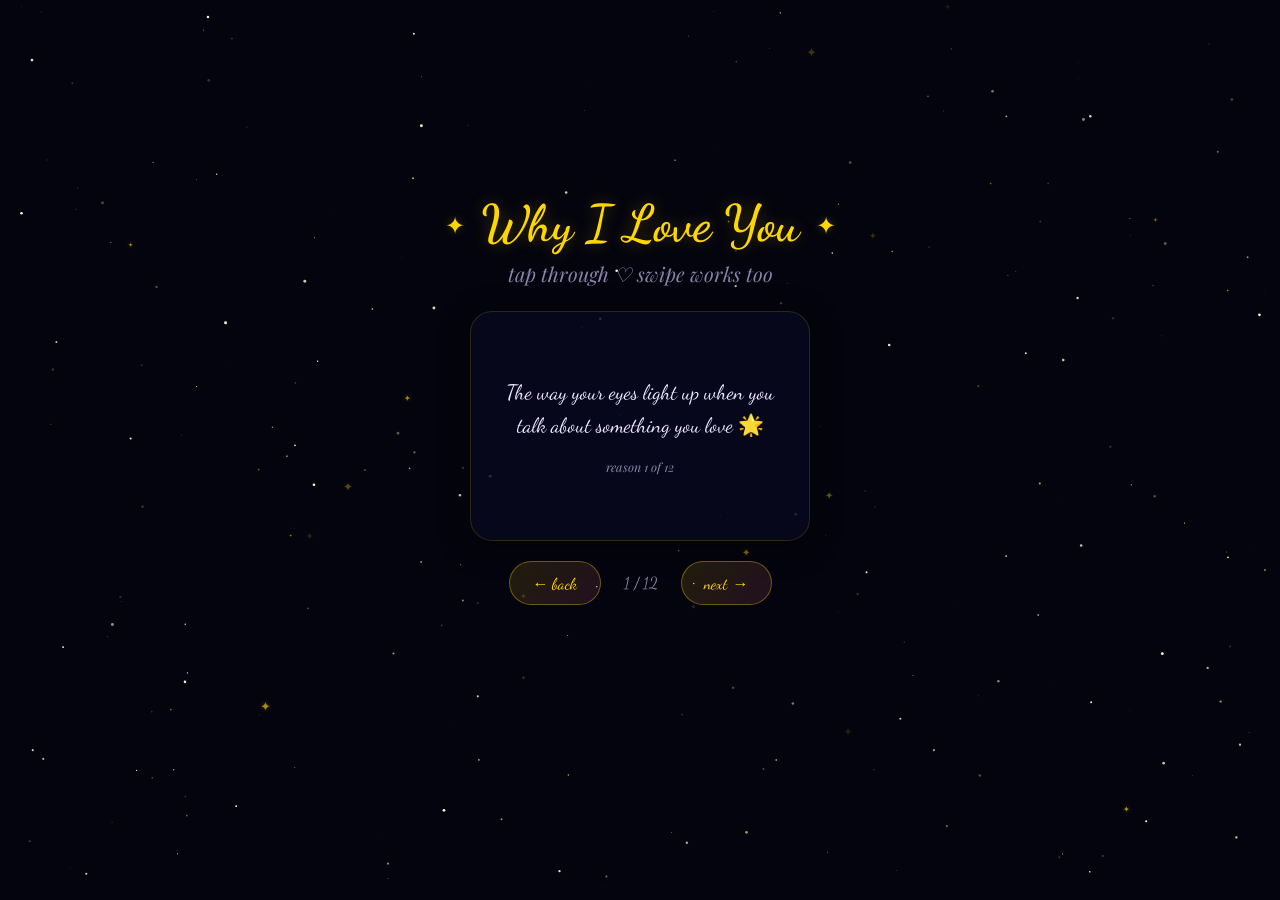
==== flipbook.html @ 4bbf95d7 "init birthday website" ====
<!DOCTYPE html>
<html lang="en">
<head>
  <meta charset="UTF-8">
  <meta name="viewport" content="width=device-width, initial-scale=1.0, maximum-scale=1.0, user-scalable=no">
  <meta name="theme-color" content="#04040e">
  <meta name="apple-mobile-web-app-capable" content="yes">
  <meta name="apple-mobile-web-app-status-bar-style" content="black-translucent">
  <meta name="robots" content="noindex">
  <title>Why I Love You ✦</title>
  <link rel="stylesheet" href="style.css">
</head>
<body>
  <script src="bg-stars.js"></script>

  <div class="page">
    <div class="title-row">
      <span class="star-decor" style="font-size:1.5rem">✦</span>
      <h2>Why I Love You</h2>
      <span class="star-decor" style="font-size:1.5rem;animation-delay:1.4s">✦</span>
    </div>
    <h3 style="margin-bottom:1.5rem">tap through ♡ swipe works too</h3>

    <div class="flipbook-wrap" id="flipWrap"></div>

    <div class="flip-controls">
      <button class="btn btn-sm" id="prevBtn" onclick="go(-1)">← back</button>
      <span class="flip-counter" id="counter">1 / 12</span>
      <button class="btn btn-sm" id="nextBtn" onclick="go(1)">next →</button>
    </div>

    <div class="nav-bottom" id="doneNav" style="opacity:0;pointer-events:none;transition:opacity 0.5s">
      <button class="btn" onclick="navigateTo('message.html')">A message for you ✦</button>
    </div>
  </div>

  <script src="cursor-trail.js"></script>
  <script>
    // ── Feel free to replace these with your own reasons ──
    const reasons = [
      "The way your eyes light up when you talk about something you love 🌟",
      "How you make every ordinary moment feel like something worth remembering",
      "Your laugh — honestly one of my favourite sounds in the world",
      "The way you care so deeply about the people you love",
      "How you make me want to be a better person, just by being you",
      "The little things you do without even realising — they mean everything",
      "The way you hold my hand, like you're making sure I don't disappear",
      "How safe I feel when I'm with you",
      "Your messy hair in the morning and how you don't care 🌙",
      "The fact that you feel like home, no matter where we are",
      "How patient you are, even when I'm being difficult",
      "The fact that you're reading this right now, probably smiling ✦"
    ];

    const wrap    = document.getElementById('flipWrap');
    const counter = document.getElementById('counter');
    const doneNav = document.getElementById('doneNav');
    let   cur     = 0;
    let   locked  = false;

    reasons.forEach((r, i) => {
      const card = document.createElement('div');
      card.className = 'flip-card' + (i === 0 ? ' active' : '');
      card.innerHTML = `<p class="reason-text">${r}</p><span class="reason-num">reason ${i + 1} of ${reasons.length}</span>`;
      wrap.appendChild(card);
    });

    const cards = wrap.querySelectorAll('.flip-card');

    function updateUI() {
      counter.textContent = `${cur + 1} / ${reasons.length}`;
      if (cur === reasons.length - 1) {
        doneNav.style.opacity       = '1';
        doneNav.style.pointerEvents = 'auto';
      }
    }

    function go(dir) {
      const next = cur + dir;
      if (next < 0 || next >= reasons.length || locked) return;
      locked = true;

      cards[cur].classList.add('leaving');
      cards[cur].classList.remove('active');

      setTimeout(() => {
        cards[cur].classList.remove('leaving');
        cur = next;
        cards[cur].classList.add('active');
        updateUI();
        setTimeout(() => { locked = false; }, 80);
      }, 340);
    }

    // Swipe support
    let swipeStartX = 0;
    wrap.addEventListener('touchstart', e => { swipeStartX = e.touches[0].clientX; }, { passive: true });
    wrap.addEventListener('touchend',   e => {
      const dx = e.changedTouches[0].clientX - swipeStartX;
      if (Math.abs(dx) > 36) go(dx < 0 ? 1 : -1);
    }, { passive: true });

    function navigateTo(url) {
      document.body.style.animation = 'pageExit 0.4s cubic-bezier(0.22,1,0.36,1) forwards';
      setTimeout(() => { window.location.href = url; }, 420);
    }

    updateUI();
  </script>
</body>
</html>
---- style.css ----
@import url('https://fonts.googleapis.com/css2?family=Dancing+Script:wght@400;600;700&family=Playfair+Display:ital,wght@0,400;0,600;1,400;1,600&display=swap');

:root {
  --bg: #04040e;
  --bg2: #09091e;
  --gold: #ffd700;
  --gold-dim: #c9a227;
  --gold-glow: rgba(255, 215, 0, 0.28);
  --pink: #ff6b9d;
  --pink-dim: #c9527b;
  --pink-glow: rgba(255, 107, 157, 0.28);
  --text: #eee5ff;
  --text-muted: #8c82a8;
  --card-bg: rgba(9, 9, 30, 0.85);
  --card-border: rgba(255, 215, 0, 0.15);
  --script: 'Dancing Script', cursive;
  --serif: 'Playfair Display', serif;
}

*, *::before, *::after { box-sizing: border-box; margin: 0; padding: 0; }
html { scroll-behavior: smooth; }

body {
  background: var(--bg);
  color: var(--text);
  font-family: var(--serif);
  min-height: 100vh;
  min-height: 100dvh;
  overflow-x: hidden;
  cursor: none;
  animation: pageEnter 0.55s cubic-bezier(0.22, 1, 0.36, 1) both;
}

/* ── Keyframes ────────────────────────────────────────────── */
@keyframes pageEnter {
  from { opacity: 0; transform: translateY(14px); }
  to   { opacity: 1; transform: translateY(0); }
}

@keyframes pageExit {
  from { opacity: 1; transform: translateY(0); }
  to   { opacity: 0; transform: translateY(-10px); }
}

@keyframes float {
  0%, 100% { transform: translateY(0px); }
  50%       { transform: translateY(-9px); }
}

@keyframes fadeInUp {
  from { opacity: 0; transform: translateY(22px); }
  to   { opacity: 1; transform: translateY(0); }
}

@keyframes shake {
  0%,100% { transform: translateX(0); }
  16%     { transform: translateX(-9px); }
  33%     { transform: translateX(9px); }
  50%     { transform: translateX(-7px); }
  66%     { transform: translateX(7px); }
  83%     { transform: translateX(-3px); }
}

@keyframes glowPulse {
  0%,100% { box-shadow: 0 0 24px var(--gold-glow), 0 8px 32px rgba(0,0,0,0.55); }
  50%     { box-shadow: 0 0 44px var(--gold-glow), 0 0 22px var(--pink-glow), 0 8px 32px rgba(0,0,0,0.55); }
}

@keyframes twinkle {
  0%,100% { opacity: 0.18; }
  50%     { opacity: 1; }
}

@keyframes burstOut {
  0%   { opacity: 1; transform: translate(-50%, -50%) scale(0.4); }
  60%  { opacity: 1; transform: translate(calc(-50% + var(--bx)), calc(-50% + var(--by))) scale(1.2); }
  100% { opacity: 0; transform: translate(calc(-50% + var(--bx) * 1.6), calc(-50% + var(--by) * 1.6)) scale(0.5); }
}

@keyframes progressShine {
  from { background-position: -200% center; }
  to   { background-position: 200% center; }
}

@keyframes unfoldDown {
  from { max-height: 0; opacity: 0; transform: scaleY(0.85); transform-origin: top; }
  to   { max-height: 3200px; opacity: 1; transform: scaleY(1); transform-origin: top; }
}

@keyframes riseUp {
  0%   { opacity: 0; transform: translateY(0); }
  10%  { opacity: 0.6; }
  90%  { opacity: 0.3; }
  100% { opacity: 0; transform: translateY(-110vh); }
}

/* ── Layout ───────────────────────────────────────────────── */
.page {
  position: relative;
  z-index: 1;
  min-height: 100vh;
  min-height: 100dvh;
  display: flex;
  flex-direction: column;
  align-items: center;
  justify-content: center;
  padding: 2.5rem 1.5rem 3rem;
}

/* ── Typography ───────────────────────────────────────────── */
h1 {
  font-family: var(--script);
  font-size: clamp(2.6rem, 9vw, 4.2rem);
  color: var(--gold);
  text-shadow: 0 0 22px var(--gold-glow), 0 0 48px var(--gold-glow);
  line-height: 1.15;
  text-align: center;
  font-weight: 700;
}

h2 {
  font-family: var(--script);
  font-size: clamp(2rem, 7vw, 3.2rem);
  color: var(--gold);
  text-shadow: 0 0 16px var(--gold-glow);
  text-align: center;
  font-weight: 600;
}

h3 {
  font-family: var(--serif);
  font-style: italic;
  font-size: clamp(0.95rem, 3.2vw, 1.25rem);
  color: var(--text-muted);
  text-align: center;
  font-weight: 400;
}

/* ── Decorative star ──────────────────────────────────────── */
.star-decor {
  color: var(--gold);
  text-shadow: 0 0 10px var(--gold-glow);
  display: inline-block;
  animation: float 3.2s ease-in-out infinite;
  will-change: transform;
}

.title-row {
  display: flex;
  align-items: center;
  gap: 1rem;
  justify-content: center;
  margin-bottom: 0.35rem;
}

/* ── Card ─────────────────────────────────────────────────── */
.card {
  background: var(--card-bg);
  border: 1px solid var(--card-border);
  border-radius: 22px;
  padding: 2.25rem 1.875rem;
  max-width: 460px;
  width: 100%;
  backdrop-filter: blur(14px);
  -webkit-backdrop-filter: blur(14px);
  animation: glowPulse 3s ease infinite;
}

/* ── Buttons ──────────────────────────────────────────────── */
.btn {
  display: inline-flex;
  align-items: center;
  justify-content: center;
  gap: 0.45rem;
  background: linear-gradient(135deg, rgba(255,215,0,0.12), rgba(255,107,157,0.12));
  border: 1px solid rgba(255,215,0,0.35);
  color: var(--gold);
  font-family: var(--script);
  font-size: 1.15rem;
  padding: 0.8rem 1.9rem;
  border-radius: 50px;
  cursor: pointer;
  transition: background 0.25s, box-shadow 0.25s, transform 0.2s;
  text-decoration: none;
  min-height: 50px;
  -webkit-tap-highlight-color: transparent;
  will-change: transform;
}
.btn:hover  { background: linear-gradient(135deg, rgba(255,215,0,0.22), rgba(255,107,157,0.22)); box-shadow: 0 0 22px var(--gold-glow); transform: translateY(-2px); }
.btn:active { transform: translateY(1px) scale(0.97); }

.btn-sm {
  font-size: 1rem;
  padding: 0.65rem 1.4rem;
  min-height: 44px;
}

/* ── Input ────────────────────────────────────────────────── */
input[type="text"] {
  background: rgba(255,255,255,0.04);
  border: 1px solid var(--card-border);
  border-radius: 14px;
  color: var(--text);
  font-family: var(--script);
  font-size: 1.2rem;
  padding: 0.8rem 1.25rem;
  width: 100%;
  outline: none;
  text-align: center;
  transition: border-color 0.25s, box-shadow 0.25s;
  -webkit-appearance: none;
  appearance: none;
}
input[type="text"]:focus { border-color: var(--gold); box-shadow: 0 0 14px var(--gold-glow); }
input[type="text"]::placeholder { color: var(--text-muted); }

/* ── Utility ──────────────────────────────────────────────── */
.shake    { animation: shake 0.48s ease !important; }
.fade-in  { animation: fadeInUp 0.7s cubic-bezier(0.22,1,0.36,1) both; }

.nav-bottom { margin-top: 2.75rem; display: flex; justify-content: center; }

/* ── Lock page ────────────────────────────────────────────── */
.lock-subtitle {
  text-align: center;
  color: var(--text-muted);
  font-style: italic;
  margin-bottom: 2.25rem;
  font-size: 1rem;
}
.lock-icon {
  font-size: 2.8rem;
  text-align: center;
  margin-bottom: 1.1rem;
  display: block;
  animation: float 2.4s ease-in-out infinite;
  will-change: transform;
}
.lock-question {
  text-align: center;
  font-style: italic;
  margin-bottom: 1.6rem;
  line-height: 1.65;
  font-size: 1rem;
  color: var(--text);
}
.input-row {
  display: flex;
  gap: 0.7rem;
  margin-bottom: 0.8rem;
}
.input-row input { flex: 1; }
.input-row .btn  { white-space: nowrap; padding: 0.8rem 1.3rem; }
.error-msg {
  text-align: center;
  color: var(--pink);
  font-family: var(--script);
  font-size: 1rem;
  opacity: 0;
  min-height: 1.5rem;
  transition: opacity 0.3s;
}
.error-msg.show { opacity: 1; }

.burst-overlay {
  position: fixed; inset: 0;
  pointer-events: none;
  z-index: 200;
  overflow: hidden;
}
.burst-star {
  position: absolute;
  left: 50%; top: 45%;
  font-size: 1.1rem;
  animation: burstOut 0.85s cubic-bezier(0.22,1,0.36,1) forwards;
  will-change: transform, opacity;
}

/* ── Loading page ─────────────────────────────────────────── */
.loading-wrap { text-align: center; max-width: 400px; width: 100%; }

.loading-msg {
  font-family: var(--script);
  font-size: 1.25rem;
  color: var(--text-muted);
  min-height: 2rem;
  margin: 1.6rem 0 1.1rem;
  transition: opacity 0.35s ease;
}

.progress-track {
  width: 100%;
  height: 5px;
  background: rgba(255,255,255,0.07);
  border-radius: 99px;
  overflow: hidden;
  margin-bottom: 0.6rem;
}
.progress-fill {
  height: 100%;
  background: linear-gradient(90deg, var(--gold-dim), var(--gold), var(--pink), var(--gold));
  background-size: 200% auto;
  border-radius: 99px;
  width: 0%;
  transition: width 0.55s cubic-bezier(0.22,1,0.36,1);
  animation: progressShine 2.4s linear infinite;
  will-change: width;
}
.progress-pct {
  font-family: var(--script);
  font-size: 1rem;
  color: var(--gold);
  transition: opacity 0.3s;
}

/* ── Photo wall ───────────────────────────────────────────── */
.wall-grid {
  display: grid;
  grid-template-columns: repeat(2, 1fr);
  gap: 1.1rem;
  max-width: 460px;
  width: 100%;
  margin: 1.5rem auto 0;
}

.polaroid {
  background: #f5ecdc;
  border-radius: 3px;
  padding: 0.55rem 0.55rem 2.6rem;
  box-shadow: 0 5px 20px rgba(0,0,0,0.55), 0 0 10px var(--gold-glow);
  transform: rotate(var(--rot, 0deg));
  opacity: 0;
  animation: fadeInUp 0.65s cubic-bezier(0.22,1,0.36,1) forwards;
  animation-delay: var(--delay, 0s);
  cursor: pointer;
  transition: transform 0.3s cubic-bezier(0.22,1,0.36,1), box-shadow 0.3s;
  will-change: transform;
  -webkit-tap-highlight-color: transparent;
}
.polaroid:hover, .polaroid:active {
  transform: rotate(0deg) scale(1.05);
  box-shadow: 0 10px 36px rgba(0,0,0,0.7), 0 0 20px var(--pink-glow);
}

.polaroid-img {
  width: 100%;
  aspect-ratio: 1;
  object-fit: cover;
  border-radius: 1px;
  background: #1a1230;
  display: block;
}
.polaroid-placeholder {
  width: 100%;
  aspect-ratio: 1;
  background: #1a1230;
  display: flex;
  align-items: center;
  justify-content: center;
  flex-direction: column;
  gap: 0.3rem;
  color: var(--text-muted);
  font-size: 0.7rem;
  font-style: italic;
  border-radius: 1px;
  text-align: center;
  padding: 0.5rem;
}
.polaroid-placeholder span { font-size: 1.4rem; }
.polaroid-caption {
  font-family: var(--script);
  font-size: 0.82rem;
  color: #5a4e3a;
  text-align: center;
  margin-top: 0.45rem;
  line-height: 1.3;
}

/* ── Timeline ─────────────────────────────────────────────── */
.timeline {
  position: relative;
  max-width: 420px;
  width: 100%;
  margin: 1.8rem 0;
}
.timeline::before {
  content: '';
  position: absolute;
  left: 50%; top: 0; bottom: 0;
  width: 1px;
  background: linear-gradient(to bottom, transparent, var(--gold-dim) 20%, var(--gold-dim) 80%, transparent);
  transform: translateX(-50%);
}

.tl-item {
  display: flex;
  align-items: flex-start;
  gap: 0.85rem;
  margin-bottom: 2.1rem;
  opacity: 0;
  animation: fadeInUp 0.7s cubic-bezier(0.22,1,0.36,1) forwards;
  animation-delay: var(--delay, 0s);
}
.tl-item:nth-child(odd)  { flex-direction: row-reverse; }
.tl-item:nth-child(even) { flex-direction: row; }

.tl-dot {
  flex-shrink: 0;
  width: 38px; height: 38px;
  background: var(--bg);
  border: 1.5px solid var(--gold);
  border-radius: 50%;
  display: flex;
  align-items: center;
  justify-content: center;
  font-size: 1rem;
  box-shadow: 0 0 14px var(--gold-glow);
  margin-top: 0.2rem;
  z-index: 1;
  position: relative;
}

.tl-body { max-width: 165px; }
.tl-date  { font-family: var(--script); font-size: 0.82rem; color: var(--gold); display: block; margin-bottom: 0.2rem; }
.tl-title { font-weight: 600; font-size: 0.95rem; color: var(--text); margin-bottom: 0.15rem; }
.tl-desc  { font-size: 0.8rem; color: var(--text-muted); font-style: italic; line-height: 1.45; }

.tl-item:nth-child(odd)  .tl-body { text-align: right; }
.tl-item:nth-child(even) .tl-body { text-align: left; }

/* ── Flipbook ─────────────────────────────────────────────── */
.flipbook-wrap {
  position: relative;
  width: min(340px, 88vw);
  height: 230px;
}

.flip-card {
  position: absolute;
  inset: 0;
  background: var(--card-bg);
  border: 1px solid var(--card-border);
  border-radius: 22px;
  display: flex;
  flex-direction: column;
  align-items: center;
  justify-content: center;
  padding: 2rem 1.75rem;
  text-align: center;
  opacity: 0;
  pointer-events: none;
  transform: scale(0.94) translateY(8px);
  transition: opacity 0.38s cubic-bezier(0.22,1,0.36,1), transform 0.38s cubic-bezier(0.22,1,0.36,1);
  will-change: transform, opacity;
  box-shadow: 0 6px 28px rgba(0,0,0,0.5);
}
.flip-card.active  { opacity: 1; pointer-events: auto; transform: scale(1) translateY(0); }
.flip-card.leaving { opacity: 0; transform: scale(0.9) translateY(-12px); }

.reason-text { font-family: var(--script); font-size: 1.3rem; color: var(--text); line-height: 1.55; }
.reason-num  { font-size: 0.78rem; color: var(--text-muted); font-style: italic; margin-top: 1rem; }

.flip-controls {
  display: flex;
  gap: 0.75rem;
  justify-content: center;
  align-items: center;
  margin-top: 1.25rem;
}
.flip-counter {
  font-family: var(--script);
  color: var(--text-muted);
  font-size: 1rem;
  min-width: 56px;
  text-align: center;
}

/* ── Typewriter message ───────────────────────────────────── */
.message-wrap { max-width: 450px; width: 100%; }

#tw-text {
  font-family: var(--script);
  font-size: clamp(1.1rem, 4vw, 1.45rem);
  line-height: 1.9;
  color: var(--text);
  text-align: left;
  min-height: 180px;
}
.tw-cursor {
  display: inline-block;
  width: 2px; height: 1.1em;
  background: var(--gold);
  margin-left: 2px;
  vertical-align: middle;
  animation: twinkle 0.85s ease-in-out infinite;
  will-change: opacity;
}

/* ── Letter ───────────────────────────────────────────────── */
.letter-outer { width: min(430px, 95vw); }

.open-hint {
  font-family: var(--script);
  color: var(--text-muted);
  text-align: center;
  font-size: 1rem;
  margin-bottom: 1.5rem;
  animation: float 2.8s ease-in-out infinite;
  will-change: transform;
}

.letter-envelope {
  background: linear-gradient(145deg, #100f28, #0b0b20);
  border: 1px solid var(--card-border);
  border-radius: 18px;
  padding: 1.75rem 1.5rem;
  box-shadow: 0 0 40px rgba(0,0,0,0.65), 0 0 18px var(--gold-glow);
  overflow: hidden;
}

.envelope-icon {
  font-size: 3.2rem;
  text-align: center;
  display: block;
  margin: 0 auto 0.7rem;
  animation: float 2.6s ease-in-out infinite;
  cursor: pointer;
  transition: transform 0.2s, font-size 0.4s;
  will-change: transform;
  -webkit-tap-highlight-color: transparent;
}
.envelope-icon:active { transform: scale(0.9); }

.letter-content {
  max-height: 0;
  opacity: 0;
  overflow: hidden;
  transform-origin: top;
  transition: opacity 0.55s ease 0.1s;
}
.letter-content.open {
  max-height: 4000px;
  opacity: 1;
  animation: unfoldDown 0.75s cubic-bezier(0.22,1,0.36,1) forwards;
}

.star-map-slot {
  width: 100%;
  aspect-ratio: 16/9;
  border-radius: 8px;
  background: linear-gradient(135deg, #0a0820, #100f2a);
  border: 1px solid var(--card-border);
  display: flex;
  align-items: center;
  justify-content: center;
  flex-direction: column;
  gap: 0.4rem;
  margin-bottom: 1.5rem;
  color: var(--text-muted);
  font-size: 0.8rem;
  font-style: italic;
  text-align: center;
  padding: 1rem;
}
.star-map-slot .slot-icon { font-size: 2rem; }

.star-map-img {
  width: 100%;
  border-radius: 8px;
  margin-bottom: 1.5rem;
  opacity: 0.88;
  border: 1px solid var(--card-border);
  display: block;
}

.letter-text {
  font-family: var(--script);
  font-size: 1.12rem;
  line-height: 2;
  color: var(--text);
  white-space: pre-wrap;
}

/* ── Wishlist ─────────────────────────────────────────────── */
.wishlist { max-width: 430px; width: 100%; margin: 1.5rem 0; }

.wish-progress {
  font-family: var(--script);
  color: var(--gold);
  font-size: 1rem;
  text-align: center;
  margin-bottom: 1rem;
  min-height: 1.5rem;
  transition: opacity 0.3s;
}

.wish-item {
  display: flex;
  align-items: flex-start;
  gap: 0.8rem;
  padding: 0.9rem 1rem;
  margin-bottom: 0.55rem;
  background: rgba(255,255,255,0.025);
  border: 1px solid rgba(255,215,0,0.09);
  border-radius: 14px;
  cursor: pointer;
  transition: background 0.25s, border-color 0.25s, transform 0.2s;
  opacity: 0;
  animation: fadeInUp 0.6s cubic-bezier(0.22,1,0.36,1) forwards;
  animation-delay: var(--delay, 0s);
  will-change: transform;
  -webkit-tap-highlight-color: transparent;
}
.wish-item:hover  { background: rgba(255,215,0,0.045); border-color: rgba(255,215,0,0.22); transform: translateX(3px); }
.wish-item:active { transform: scale(0.98); }
.wish-item.done   { background: rgba(255,107,157,0.06); border-color: rgba(255,107,157,0.22); }
.wish-item.done:hover { transform: translateX(3px); }

.wish-check {
  flex-shrink: 0;
  width: 26px; height: 26px;
  border: 1.5px solid var(--gold);
  border-radius: 50%;
  display: flex;
  align-items: center;
  justify-content: center;
  font-size: 0.8rem;
  transition: background 0.25s, border-color 0.25s, transform 0.2s;
  margin-top: 0.05rem;
  will-change: transform;
}
.wish-item.done .wish-check {
  background: var(--pink);
  border-color: var(--pink);
  transform: scale(1.1);
}

.wish-label {
  font-family: var(--script);
  font-size: 1.08rem;
  line-height: 1.5;
  color: var(--text);
  transition: color 0.25s;
}
.wish-item.done .wish-label {
  color: var(--text-muted);
  text-decoration: line-through;
  text-decoration-color: rgba(255,107,157,0.5);
}

.wish-ending {
  text-align: center;
  margin-top: 2.25rem;
  padding-top: 1.5rem;
  border-top: 1px solid var(--card-border);
}

/* ── Ambient floaters ─────────────────────────────────────── */
.floater {
  position: fixed;
  pointer-events: none;
  z-index: 0;
  font-size: 1rem;
  opacity: 0;
  animation: riseUp var(--dur) ease-in var(--del) infinite;
  will-change: transform, opacity;
}

/* ── Responsive ───────────────────────────────────────────── */
@media (max-width: 460px) {
  .wall-grid { gap: 0.75rem; }
  .timeline::before { left: 18px; }
  .tl-item, .tl-item:nth-child(odd) { flex-direction: row !important; }
  .tl-body, .tl-item:nth-child(odd) .tl-body { text-align: left !important; max-width: calc(100% - 54px); }
}
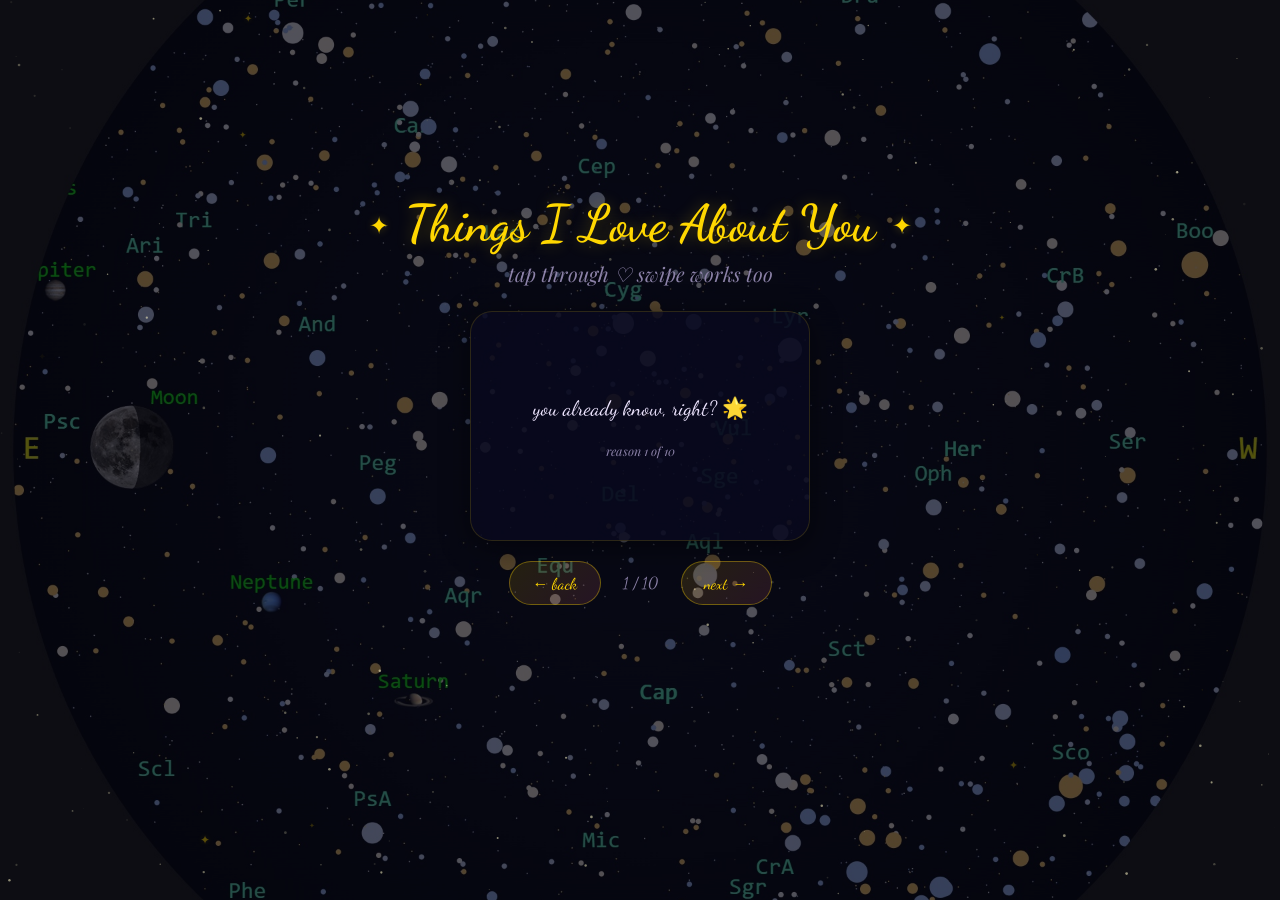
==== commit d6b9fb0d: "update things i love about you with real reasons" ====
--- a/flipbook.html
+++ b/flipbook.html
@@ -16,7 +16,7 @@
   <div class="page">
     <div class="title-row">
       <span class="star-decor" style="font-size:1.5rem">✦</span>
-      <h2>Why I Love You</h2>
+      <h2>Things I Love About You</h2>
       <span class="star-decor" style="font-size:1.5rem;animation-delay:1.4s">✦</span>
     </div>
     <h3 style="margin-bottom:1.5rem">tap through ♡ swipe works too</h3>
@@ -36,20 +36,17 @@
 
   <script src="cursor-trail.js"></script>
   <script>
-    // ── Feel free to replace these with your own reasons ──
     const reasons = [
-      "The way your eyes light up when you talk about something you love 🌟",
-      "How you make every ordinary moment feel like something worth remembering",
-      "Your laugh — honestly one of my favourite sounds in the world",
-      "The way you care so deeply about the people you love",
-      "How you make me want to be a better person, just by being you",
-      "The little things you do without even realising — they mean everything",
-      "The way you hold my hand, like you're making sure I don't disappear",
-      "How safe I feel when I'm with you",
-      "Your messy hair in the morning and how you don't care 🌙",
-      "The fact that you feel like home, no matter where we are",
-      "How patient you are, even when I'm being difficult",
-      "The fact that you're reading this right now, probably smiling ✦"
+      "you already know, right? 🌟",
+      "Don't you?",
+      "Thoda sa socho, it's so obvious",
+      "I mean from the tip of your hair to the bottom of ur toe nails",
+      "i literally love everything about you",
+      "it's more like i'm obsessed",
+      "But that's definitely because of my boobiess 🫶",
+      "Booobieeeesssss",
+      "And also cause u're the mother of our BIOLOGICAL child 👶",
+      "And your smell, and your taste, and your presence, you just existing ✦"
     ];
 
     const wrap    = document.getElementById('flipWrap');
--- a/style.css
+++ b/style.css
@@ -21,7 +21,7 @@
 html { scroll-behavior: smooth; }
 
 body {
-  background: var(--bg);
+  background: var(--bg); /* fallback if image fails */
   color: var(--text);
   font-family: var(--serif);
   min-height: 100vh;
@@ -313,11 +313,10 @@
   transition: opacity 0.3s;
 }
 
-/* ── Photo wall ───────────────────────────────────────────── */
+/* ── Photo wall — masonry, uncropped ─────────────────────── */
 .wall-grid {
-  display: grid;
-  grid-template-columns: repeat(2, 1fr);
-  gap: 1.1rem;
+  columns: 2;
+  column-gap: 0.85rem;
   max-width: 460px;
   width: 100%;
   margin: 1.5rem auto 0;
@@ -326,7 +325,7 @@
 .polaroid {
   background: #f5ecdc;
   border-radius: 3px;
-  padding: 0.55rem 0.55rem 2.6rem;
+  padding: 0.5rem;               /* equal frame on all sides — no crop */
   box-shadow: 0 5px 20px rgba(0,0,0,0.55), 0 0 10px var(--gold-glow);
   transform: rotate(var(--rot, 0deg));
   opacity: 0;
@@ -336,23 +335,26 @@
   transition: transform 0.3s cubic-bezier(0.22,1,0.36,1), box-shadow 0.3s;
   will-change: transform;
   -webkit-tap-highlight-color: transparent;
+  break-inside: avoid;
+  display: inline-block;
+  width: 100%;
+  margin-bottom: 0.85rem;
 }
 .polaroid:hover, .polaroid:active {
-  transform: rotate(0deg) scale(1.05);
+  transform: rotate(0deg) scale(1.03);
   box-shadow: 0 10px 36px rgba(0,0,0,0.7), 0 0 20px var(--pink-glow);
 }
+.polaroid.has-caption { padding-bottom: 2rem; }
 
 .polaroid-img {
   width: 100%;
-  aspect-ratio: 1;
-  object-fit: cover;
+  height: auto;          /* natural aspect ratio — no crop */
+  display: block;
   border-radius: 1px;
-  background: #1a1230;
-  display: block;
 }
 .polaroid-placeholder {
   width: 100%;
-  aspect-ratio: 1;
+  min-height: 80px;
   background: #1a1230;
   display: flex;
   align-items: center;
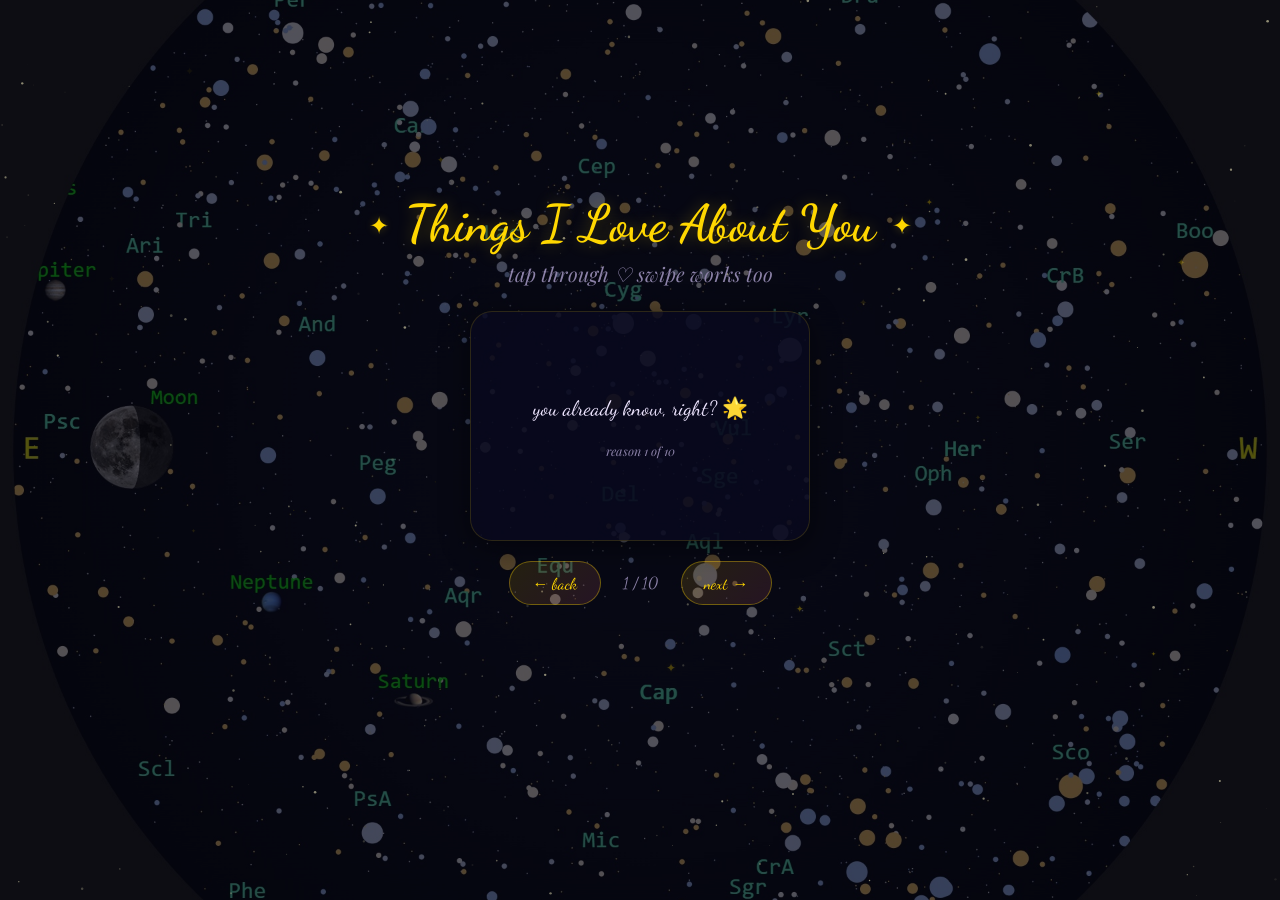
==== commit 21e96737: "reorder pages: wishlist, message, letter last" ====
--- a/flipbook.html
+++ b/flipbook.html
@@ -30,7 +30,7 @@
     </div>
 
     <div class="nav-bottom" id="doneNav" style="opacity:0;pointer-events:none;transition:opacity 0.5s">
-      <button class="btn" onclick="navigateTo('message.html')">A message for you ✦</button>
+      <button class="btn" onclick="navigateTo('wishlist.html')">Our Wish List ✦</button>
     </div>
   </div>
 
